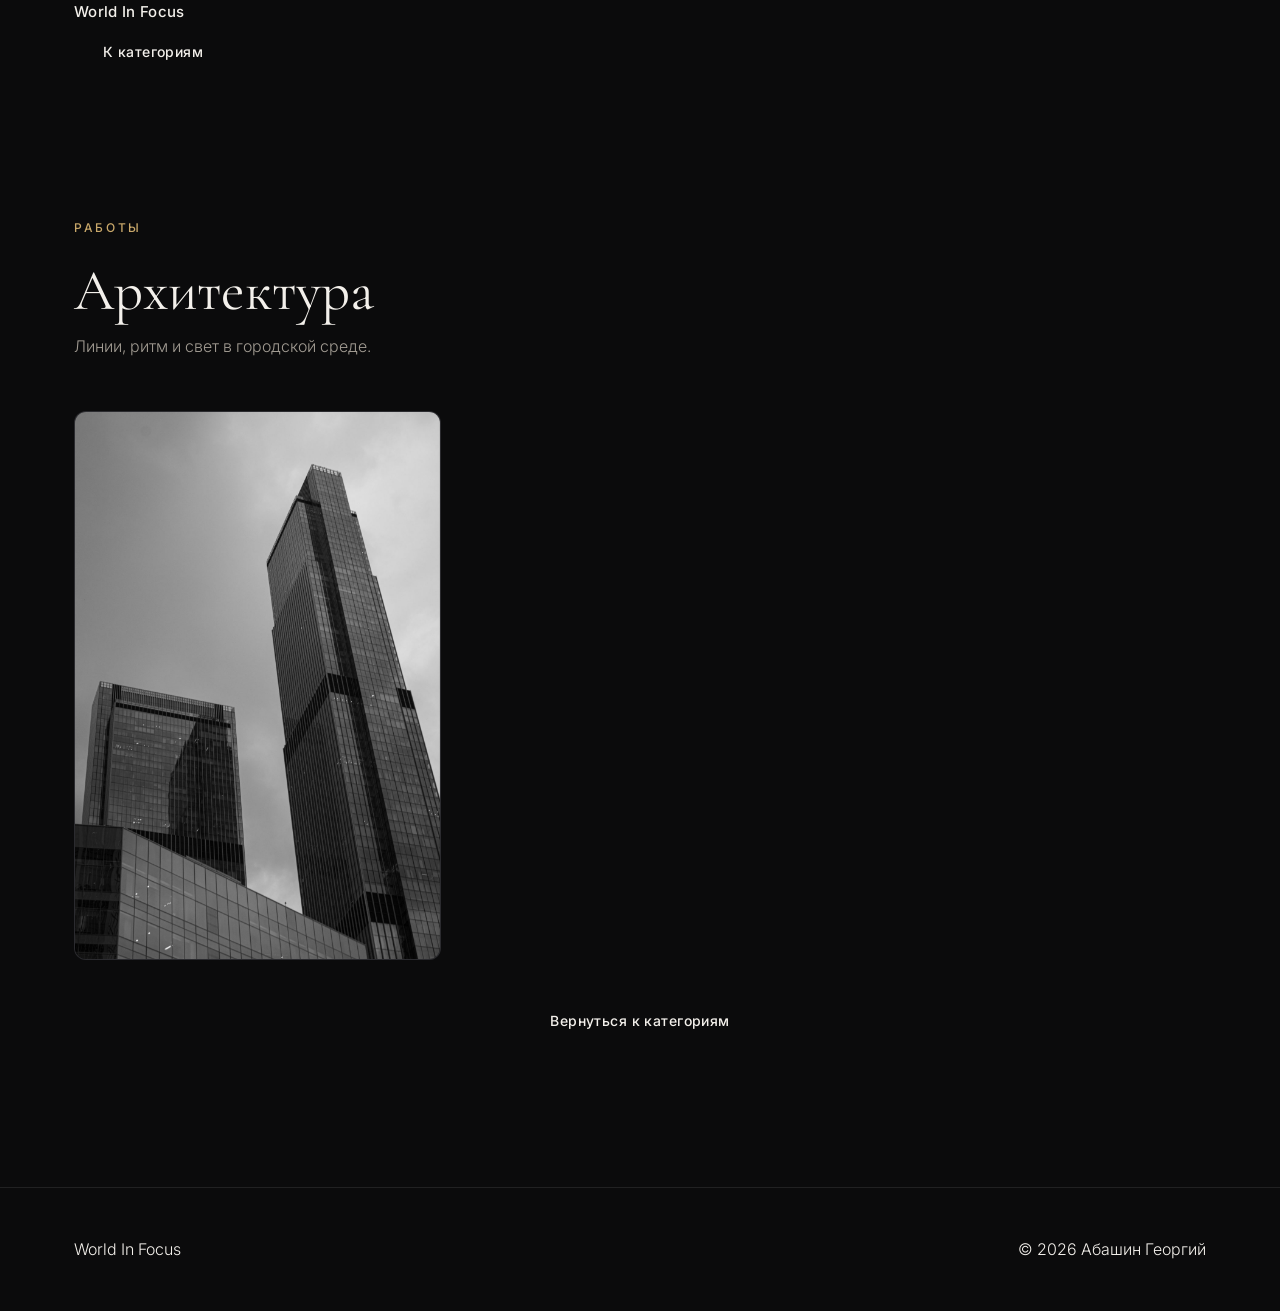
==== architecture.html @ b6ddaa24 "Тестовая версия: категории с подпапками" ====
<!DOCTYPE html>
<html lang="ru">
<head>
<meta charset="utf-8">
<meta name="viewport" content="width=device-width, initial-scale=1">
<title>Архитектура - Фотограф Георгий Абашин</title>
<meta name="description" content="Линии, ритм и свет в городской среде.">
<meta name="robots" content="noindex, follow">
<link rel="icon" href="favicon.svg" type="image/svg+xml">
<link rel="preconnect" href="https://fonts.googleapis.com">
<link rel="preconnect" href="https://fonts.gstatic.com" crossorigin>
<link href="https://fonts.googleapis.com/css2?family=Cormorant+Garamond:ital,wght@0,300;0,400;0,600;1,300;1,400&family=Inter:wght@300;400;500;600&display=swap" rel="stylesheet">
<link rel="stylesheet" href="css/style.css">
</head>
<body>
<header class="topbar">
  <div class="wrap topbar-inner">
    <a class="brand" href="index.html"><span class="brand-text">World In Focus</span></a>
    <a class="btn btn-small" href="index.html#gallery">К категориям</a>
  </div>
</header>

<main>
  <section class="section">
    <div class="wrap">
      <header class="section-head">
        <p class="eyebrow"><a href="index.html#gallery">Работы</a></p>
        <h1 class="cat-title">Архитектура</h1>
        <p class="section-sub">Линии, ритм и свет в городской среде.</p>
      </header>
        <div class="cat-grid">
          <figure class="cat-thumb"><img src="images/work-14.jpg" alt="Московская архитектура" width="1200" height="1800" loading="lazy" decoding="async"></figure>
        </div>
      <p class="cat-back"><a class="btn" href="index.html#gallery">Вернуться к категориям</a></p>
    </div>
  </section>
</main>

<footer class="site-footer">
  <div class="wrap footer-inner">
    <span>World In Focus</span>
    <span>© 2026 Абашин Георгий</span>
  </div>
</footer>
</body>
</html>
---- css/style.css ----
/* =========================================================
   Портфолио фотографа - стили
   Палитра и типографика настраиваются в :root ниже.
   ========================================================= */

:root{
  --bg:#0b0b0c;
  --bg-2:#101012;
  --surface:#16161a;
  --surface-2:#1c1c21;
  --line:rgba(255,255,255,.09);
  --text:#f3f0eb;
  --muted:#a29c93;
  --accent:#c9a86a;
  --accent-soft:rgba(201,168,106,.14);

  --font-body:"Inter",-apple-system,BlinkMacSystemFont,"Segoe UI",Roboto,"Helvetica Neue",Arial,sans-serif;
  --font-display:"Cormorant Garamond",ui-serif,Georgia,"Times New Roman",serif;

  --wrap:1180px;
  --radius:18px;
  --ease:cubic-bezier(.22,.61,.36,1);
}

*,*::before,*::after{box-sizing:border-box}

html{scroll-behavior:smooth}

body{
  margin:0;
  background:var(--bg);
  color:var(--text);
  font-family:var(--font-body);
  font-size:16px;
  line-height:1.65;
  font-weight:300;
  -webkit-font-smoothing:antialiased;
  overflow-x:hidden;
}

img{max-width:100%;display:block}
a{color:inherit;text-decoration:none}
h1,h2,h3{font-family:var(--font-display);font-weight:400;line-height:1.1;margin:0}
p{margin:0}

.wrap{width:100%;max-width:var(--wrap);margin:0 auto;padding:0 24px}

.skip-link{
  position:absolute;left:-9999px;top:0;z-index:200;
  background:var(--accent);color:#12100c;padding:10px 16px;border-radius:0 0 8px 0;
}
.skip-link:focus{left:0}

/* ---------------- Header ---------------- */
.site-header{
  position:fixed;inset:0 0 auto 0;z-index:100;
  padding:18px 0;
  transition:background .35s var(--ease),padding .35s var(--ease),border-color .35s var(--ease);
  border-bottom:1px solid transparent;
}
.site-header.is-scrolled{
  background:rgba(11,11,12,.82);
  backdrop-filter:blur(14px);
  -webkit-backdrop-filter:blur(14px);
  border-bottom-color:var(--line);
  padding:12px 0;
}
.header-inner{display:flex;align-items:center;justify-content:space-between;gap:20px}

.brand{display:flex;align-items:center;gap:12px;font-weight:500;letter-spacing:.02em}
.brand-mark{
  width:12px;height:12px;border-radius:50%;
  background:var(--accent);
  box-shadow:0 0 0 4px var(--accent-soft);
  flex:none;
}
.brand-text{font-size:15px}

.nav{display:flex;gap:30px}
.nav a{
  font-size:14px;color:var(--muted);position:relative;padding:4px 0;
  transition:color .25s var(--ease);
}
.nav a::after{
  content:"";position:absolute;left:0;bottom:0;height:1px;width:0;
  background:var(--accent);transition:width .3s var(--ease);
}
.nav a:hover,.nav a.is-active{color:var(--text)}
.nav a:hover::after,.nav a.is-active::after{width:100%}

.nav-toggle{
  display:none;width:42px;height:42px;border:1px solid var(--line);border-radius:12px;
  background:transparent;cursor:pointer;padding:0;flex-direction:column;align-items:center;justify-content:center;gap:5px;
}
.nav-toggle span{display:block;width:18px;height:1.5px;background:var(--text);transition:transform .3s var(--ease),opacity .3s var(--ease)}
.nav-toggle[aria-expanded="true"] span:nth-child(1){transform:translateY(6.5px) rotate(45deg)}
.nav-toggle[aria-expanded="true"] span:nth-child(2){opacity:0}
.nav-toggle[aria-expanded="true"] span:nth-child(3){transform:translateY(-6.5px) rotate(-45deg)}

/* ---------------- Hero ---------------- */
.hero{
  position:relative;min-height:100svh;display:flex;align-items:center;
  padding:140px 0 90px;overflow:hidden;
}
.hero-media{
  position:absolute;inset:0;z-index:0;
  background:
    radial-gradient(1100px 600px at 78% 15%, rgba(201,168,106,.16), transparent 60%),
    radial-gradient(900px 700px at 10% 90%, rgba(120,140,180,.10), transparent 60%),
    linear-gradient(180deg,var(--bg) 0%, var(--bg-2) 100%);
}
/* Фоновое фото главного экрана подставляет js/site.js inline-стилем:
   относительный url() внутри CSS-переменной браузер считает от css/style.css,
   а не от страницы, поэтому путь задаётся из скрипта. */
.hero.has-photo .hero-media{filter:saturate(.95)}
.hero-media::after{
  content:"";position:absolute;inset:0;
  background-image:radial-gradient(rgba(255,255,255,.035) 1px, transparent 1px);
  background-size:3px 3px;opacity:.5;
}
.hero-inner{position:relative;z-index:1;max-width:760px}

.eyebrow{
  font-size:12px;letter-spacing:.22em;text-transform:uppercase;
  color:var(--accent);margin-bottom:22px;font-weight:500;
}
.hero h1{
  font-size:clamp(46px,8vw,92px);
  letter-spacing:-.015em;
  margin-bottom:26px;
}
.hero h1 em{font-style:italic;color:var(--accent)}
.hero-sub{color:var(--muted);font-size:clamp(16px,1.6vw,19px);max-width:560px;margin-bottom:38px}

.hero-actions{display:flex;flex-wrap:wrap;gap:14px;margin-bottom:64px}

.btn{
  display:inline-flex;align-items:center;justify-content:center;
  padding:14px 28px;border-radius:999px;font-size:14px;letter-spacing:.03em;font-weight:500;
  border:1px solid transparent;cursor:pointer;
  transition:background .3s var(--ease),color .3s var(--ease),border-color .3s var(--ease),transform .3s var(--ease);
}
.btn:hover{transform:translateY(-2px)}
.btn-primary{background:var(--accent);color:#17130c}
.btn-primary:hover{background:#dcbb7c}
.btn-ghost{border-color:var(--line);color:var(--text)}
.btn-ghost:hover{border-color:var(--accent);color:var(--accent)}

.hero-facts{
  list-style:none;margin:0;padding:0;display:flex;flex-wrap:wrap;gap:34px;
  border-top:1px solid var(--line);padding-top:26px;
}
.hero-facts li{display:flex;flex-direction:column;gap:4px;min-width:150px}
.hero-facts strong{font-weight:500;font-size:14px}
.hero-facts span{font-size:13px;color:var(--muted)}

.hero-scroll{
  position:absolute;bottom:34px;left:50%;transform:translateX(-50%);
  width:24px;height:40px;border:1px solid var(--line);border-radius:999px;z-index:1;
}
.hero-scroll span{
  position:absolute;left:50%;top:9px;width:3px;height:6px;border-radius:2px;background:var(--accent);
  transform:translateX(-50%);animation:scrollDot 1.8s var(--ease) infinite;
}
@keyframes scrollDot{
  0%{opacity:0;transform:translate(-50%,0)}
  30%{opacity:1}
  100%{opacity:0;transform:translate(-50%,14px)}
}

/* ---------------- Sections ---------------- */
.section{padding:clamp(80px,11vw,140px) 0}
.section-alt{background:var(--bg-2);border-top:1px solid var(--line);border-bottom:1px solid var(--line)}

.section-head{max-width:640px;margin-bottom:52px}
.section-head-center{margin-left:auto;margin-right:auto;text-align:center}
.section-head h2{font-size:clamp(34px,5vw,58px);letter-spacing:-.01em;margin-bottom:16px}
.section-sub{color:var(--muted);font-size:16px}

/* ---------------- Filters ---------------- */
.filters{display:flex;flex-wrap:wrap;gap:10px;margin-bottom:34px}
.filter{
  border:1px solid var(--line);background:transparent;color:var(--muted);
  padding:9px 18px;border-radius:999px;font:inherit;font-size:13px;cursor:pointer;
  transition:all .28s var(--ease);
}
.filter:hover{color:var(--text);border-color:rgba(255,255,255,.24)}
.filter.is-active{background:var(--accent-soft);border-color:rgba(201,168,106,.5);color:var(--accent)}

/* ---------------- Gallery ---------------- */
.gallery-grid{columns:3 300px;column-gap:18px}
.gallery-item{
  position:relative;break-inside:avoid;margin:0 0 18px;
  border-radius:var(--radius);overflow:hidden;cursor:zoom-in;
  background:var(--surface);border:1px solid var(--line);
  transition:transform .4s var(--ease),border-color .4s var(--ease),box-shadow .4s var(--ease);
}
.gallery-item:hover{transform:translateY(-4px);border-color:rgba(201,168,106,.4);box-shadow:0 24px 50px -28px rgba(0,0,0,.9)}
.gallery-item.is-hidden{display:none}
.gallery-item img{width:100%;height:auto;transition:transform .7s var(--ease),filter .5s var(--ease)}
.gallery-item:hover img{transform:scale(1.04)}

.gallery-caption{
  position:absolute;inset:auto 0 0 0;
  padding:38px 20px 16px;
  display:flex;align-items:flex-end;justify-content:space-between;gap:12px;
  background:linear-gradient(to top,rgba(8,8,9,.9),rgba(8,8,9,0));
  font-size:13px;
  opacity:0;transform:translateY(8px);
  transition:opacity .4s var(--ease),transform .4s var(--ease);
}
.gallery-item:hover .gallery-caption,.gallery-item:focus-visible .gallery-caption{opacity:1;transform:translateY(0)}
.gallery-caption em{font-style:normal;color:var(--accent);font-size:12px;letter-spacing:.06em;text-transform:uppercase;white-space:nowrap}
.gallery-item.is-placeholder{cursor:default}
.gallery-item.is-placeholder:hover img{transform:none}
.gallery-empty{color:var(--muted);text-align:center;padding:40px 0}

/* ---------------- Gear ---------------- */
.gear-grid{display:grid;grid-template-columns:repeat(3,1fr);gap:20px}
.gear-card{
  background:var(--surface);border:1px solid var(--line);border-radius:var(--radius);
  padding:32px 28px;display:flex;flex-direction:column;gap:14px;
  transition:border-color .35s var(--ease),transform .35s var(--ease);
}
.gear-card:hover{border-color:rgba(201,168,106,.35);transform:translateY(-3px)}
.gear-card-wide{grid-column:span 2}
.gear-label{
  font-size:11px;letter-spacing:.2em;text-transform:uppercase;color:var(--accent);font-weight:500;
}
.gear-card h3{font-size:clamp(24px,2.6vw,32px)}
.gear-card p{color:var(--muted);font-size:15px}
.gear-list{list-style:none;margin:0;padding:0;display:grid;gap:18px}
.gear-list li{display:flex;flex-direction:column;gap:4px;padding-left:18px;position:relative}
.gear-list li::before{
  content:"";position:absolute;left:0;top:9px;width:6px;height:6px;border-radius:50%;
  background:var(--accent);opacity:.7;
}
.gear-list strong{font-weight:500;font-size:16px}
.gear-list span{color:var(--muted);font-size:14px;line-height:1.6}

/* ---------------- About ---------------- */
.about-grid{display:grid;grid-template-columns:.85fr 1.15fr;gap:clamp(28px,5vw,64px);align-items:center}
.about-media{border-radius:var(--radius);overflow:hidden;border:1px solid var(--line);background:var(--surface)}
.about-media img{width:100%;aspect-ratio:4/5;object-fit:cover}
.about-text h2{font-size:clamp(30px,4vw,46px);margin-bottom:20px}
.about-text p{color:var(--muted);margin-bottom:18px}
.about-points{list-style:none;margin:26px 0 0;padding:0;display:grid;gap:12px}
.about-points li{position:relative;padding-left:28px;font-size:15px}
.about-points li::before{
  content:"";position:absolute;left:0;top:9px;width:14px;height:1px;background:var(--accent);
}
.about-points li::after{
  content:"";position:absolute;left:0;top:6px;width:7px;height:7px;border:1px solid var(--accent);
  transform:rotate(45deg);
}

/* ---------------- Contact ---------------- */
.contact-grid{display:grid;grid-template-columns:repeat(auto-fit,minmax(240px,1fr));gap:18px;margin-bottom:34px}
.contact-card{
  display:flex;flex-direction:column;gap:8px;
  background:var(--surface);border:1px solid var(--line);border-radius:var(--radius);
  padding:28px 26px;
  transition:border-color .3s var(--ease),background .3s var(--ease),transform .3s var(--ease);
}
.contact-card:hover{border-color:rgba(201,168,106,.5);background:var(--surface-2);transform:translateY(-3px)}
.contact-label{font-size:11px;letter-spacing:.2em;text-transform:uppercase;color:var(--muted)}
.contact-value{font-family:var(--font-display);font-size:clamp(20px,2.2vw,26px);color:var(--text)}
.contact-note{text-align:center;color:var(--muted);font-size:14px}

/* ---------------- Reviews ----------------
   Отзывы приходят из js/reviews.js (редактор сайта) и js/reviews-bot.js
   (Telegram-бот); логика вывода - в js/site.js. */
.reviews-grid{display:grid;grid-template-columns:repeat(auto-fill,minmax(300px,1fr));gap:18px;align-items:start}
.review{
  display:flex;flex-direction:column;gap:14px;height:100%;
  background:var(--surface);border:1px solid var(--line);border-radius:var(--radius);
  padding:28px 26px;
  transition:border-color .3s var(--ease),background .3s var(--ease),transform .3s var(--ease);
}
.review:hover{border-color:rgba(201,168,106,.35);background:var(--surface-2);transform:translateY(-3px)}
.review-head{display:flex;align-items:baseline;justify-content:space-between;gap:14px}
.review-name{font-family:var(--font-display);font-size:clamp(20px,2.2vw,26px)}
.review-date{font-size:12px;color:var(--muted);white-space:nowrap}
.review-series{font-size:11px;letter-spacing:.2em;text-transform:uppercase;color:var(--accent)}
.review-stars{font-size:14px;letter-spacing:.18em;line-height:1}
.review-stars-on{color:var(--accent)}
.review-stars-off{color:rgba(255,255,255,.20)}
.review-text{color:var(--muted);font-size:15px;white-space:pre-line}
.review-photo{margin-top:auto;width:100%;aspect-ratio:4/3;object-fit:cover;border-radius:12px}
.reviews-empty{color:var(--muted);font-size:15px}

/* ---------------- Price ----------------
   Прайс собирается из content.json редактора (sitegen.render_price_section):
   категории карточками, внутри - строки «позиция → сумма». */
.price-grid{display:grid;grid-template-columns:repeat(auto-fit,minmax(320px,1fr));gap:22px;align-items:start}
.price-card{
  background:var(--surface);border:1px solid var(--line);border-radius:var(--radius);
  padding:30px 28px;
  transition:border-color .3s var(--ease),background .3s var(--ease),transform .3s var(--ease);
}
.price-card:hover{border-color:rgba(201,168,106,.35);background:var(--surface-2);transform:translateY(-3px)}
.price-card h3{font-size:clamp(24px,2.6vw,32px);margin-bottom:8px}
.price-card-sub{color:var(--muted);font-size:14px;margin-bottom:16px}
.price-list{list-style:none;margin:0;padding:0}
.price-row{
  display:grid;grid-template-columns:1fr auto;gap:2px 18px;align-items:baseline;
  padding:14px 0;border-top:1px solid var(--line);
}
.price-row:first-child{border-top:0}
.price-name{font-size:16px;overflow-wrap:anywhere}
.price-value{
  font-family:var(--font-display);font-size:clamp(26px,2.6vw,32px);line-height:1.12;
  color:var(--accent);text-align:right;white-space:nowrap;
}
.price-value em{
  display:block;margin-top:4px;
  font-family:var(--font-body);font-style:normal;
  font-size:15px;letter-spacing:.01em;color:rgba(243,240,235,.72);
}
.price-note{grid-column:1/-1;font-size:13.5px;color:var(--muted);margin-top:2px}

/* ---------------- Footer ---------------- */
.site-footer{border-top:1px solid var(--line);padding:48px 0;background:var(--bg)}
.footer-inner{display:flex;flex-wrap:wrap;align-items:center;justify-content:space-between;gap:20px}
.footer-brand{font-family:var(--font-display);font-size:22px}
.footer-nav{display:flex;flex-wrap:wrap;gap:22px}
.footer-nav a{font-size:13px;color:var(--muted);transition:color .25s var(--ease)}
.footer-nav a:hover{color:var(--accent)}
.footer-copy{font-size:12px;color:var(--muted);width:100%}

/* ---------------- Lightbox ---------------- */
.lightbox{
  position:fixed;inset:0;z-index:200;display:none;
  background:rgba(6,6,7,.94);
  backdrop-filter:blur(6px);-webkit-backdrop-filter:blur(6px);
  align-items:center;justify-content:center;
}
.lightbox.is-open{display:flex;animation:lbFade .3s var(--ease)}
@keyframes lbFade{from{opacity:0}to{opacity:1}}
.lightbox img{
  max-width:min(92vw,1400px);max-height:82vh;object-fit:contain;
  border-radius:10px;box-shadow:0 40px 90px -40px #000;
  animation:lbZoom .35s var(--ease);
}
@keyframes lbZoom{from{opacity:0;transform:scale(.97)}to{opacity:1;transform:scale(1)}}
.lightbox-caption{
  position:absolute;left:0;right:0;bottom:26px;text-align:center;
  color:var(--muted);font-size:13px;padding:0 80px;
}
.lightbox-count{
  position:absolute;top:26px;left:50%;transform:translateX(-50%);
  font-size:12px;letter-spacing:.18em;color:var(--muted);
}
.lightbox-btn{
  position:absolute;background:rgba(255,255,255,.06);border:1px solid var(--line);color:var(--text);
  width:48px;height:48px;border-radius:50%;font-size:20px;line-height:1;cursor:pointer;
  display:flex;align-items:center;justify-content:center;
  transition:background .25s var(--ease),border-color .25s var(--ease);
}
.lightbox-btn:hover{background:rgba(201,168,106,.18);border-color:rgba(201,168,106,.5)}
.lightbox-close{top:22px;right:22px}
.lightbox-prev{left:22px;top:50%;transform:translateY(-50%)}
.lightbox-next{right:22px;top:50%;transform:translateY(-50%)}
body.is-locked{overflow:hidden}

/* ---------------- Reveal ----------------
   Скрываем только при работающем JS (.js на <html>),
   иначе контент остался бы невидимым без скриптов. */
.js .reveal{opacity:0;transform:translateY(26px);transition:opacity .8s var(--ease),transform .8s var(--ease)}
.js .reveal.is-visible{opacity:1;transform:none}

/* ---------------- Responsive ---------------- */
@media (max-width:1000px){
  .gear-grid{grid-template-columns:repeat(2,1fr)}
  .gear-card-wide{grid-column:span 2}
  .contact-grid{grid-template-columns:repeat(2,1fr)}
  .reviews-grid{grid-template-columns:repeat(2,1fr)}
}

@media (max-width:820px){
  .nav{
    position:fixed;inset:0 0 auto 0;flex-direction:column;gap:0;
    background:rgba(11,11,12,.98);backdrop-filter:blur(16px);
    padding:90px 24px 28px;
    transform:translateY(-100%);transition:transform .4s var(--ease);
    border-bottom:1px solid var(--line);
  }
  .nav.is-open{transform:translateY(0)}
  .nav a{font-size:18px;padding:16px 0;border-bottom:1px solid var(--line)}
  .nav a::after{display:none}
  .nav-toggle{display:flex}
  .about-grid{grid-template-columns:1fr}
  .about-media{max-width:420px}
  .hero-facts{gap:22px}
}

@media (max-width:620px){
  .gear-grid,.contact-grid,.reviews-grid,.price-grid{grid-template-columns:1fr}
  .gear-card-wide{grid-column:span 1}
  .gallery-grid{columns:1}
  /* цена уезжает под название: длинные названия не выдавливают сумму за карточку */
  .price-row{grid-template-columns:1fr;gap:4px}
  .price-value{text-align:left}
  .footer-inner{flex-direction:column;align-items:flex-start}
  .lightbox-prev{left:8px}
  .lightbox-next{right:8px}
  .lightbox-caption{padding:0 24px;bottom:16px}
}

@media (prefers-reduced-motion:reduce){
  html{scroll-behavior:auto}
  *,*::before,*::after{animation-duration:.001ms !important;transition-duration:.001ms !important}
  .js .reveal{opacity:1;transform:none}
}

/* =========================================================
   КАТЕГОРИИ (тестовая версия сайта)
   Блок на главной: текст слева, пробное фото справа.
   Страница категории: сетка всех фото этой категории.
   ========================================================= */
.cat-list{display:flex;flex-direction:column;gap:26px;margin-top:8px}

.cat-card{
  display:grid;grid-template-columns:1fr minmax(0,320px);gap:34px;align-items:center;
  background:var(--surface);border:1px solid var(--line);border-radius:var(--radius);
  padding:34px;
  transition:border-color .3s var(--ease),background .3s var(--ease);
}
.cat-card:hover{border-color:rgba(201,168,106,.35);background:var(--surface-2)}
.cat-card h3{font-size:clamp(28px,3vw,40px);margin-bottom:10px}
.cat-sub{color:var(--muted);font-size:15px;margin-bottom:8px;max-width:52ch}
.cat-count{font-size:12px;letter-spacing:.18em;text-transform:uppercase;color:var(--accent);margin-bottom:20px}
.cat-card .btn{margin-top:4px}

.cat-cover{display:block;overflow:hidden;border-radius:12px;border:1px solid var(--line)}
.cat-cover img{display:block;width:100%;height:100%;aspect-ratio:3/4;object-fit:cover;
  transition:transform .5s var(--ease)}
.cat-cover:hover img{transform:scale(1.04)}

.cat-title{font-size:clamp(34px,4.5vw,58px);margin-bottom:10px}
.cat-grid{
  columns:3;column-gap:16px;margin-top:10px;
}
.cat-thumb{
  margin:0 0 16px;break-inside:avoid;overflow:hidden;border-radius:12px;
  border:1px solid var(--line);background:var(--surface);
}
.cat-thumb img{display:block;width:100%;height:auto;transition:transform .5s var(--ease)}
.cat-thumb:hover img{transform:scale(1.03)}
.cat-back{margin-top:34px;text-align:center}
.section-head .eyebrow a{color:inherit;text-decoration:none}
.section-head .eyebrow a:hover{color:var(--accent)}

@media (max-width:820px){
  .cat-card{grid-template-columns:1fr;padding:24px;gap:20px}
  .cat-cover{order:-1}
  .cat-cover img{aspect-ratio:16/10}
  .cat-grid{columns:2}
}
@media (max-width:520px){
  .cat-grid{columns:1}
}
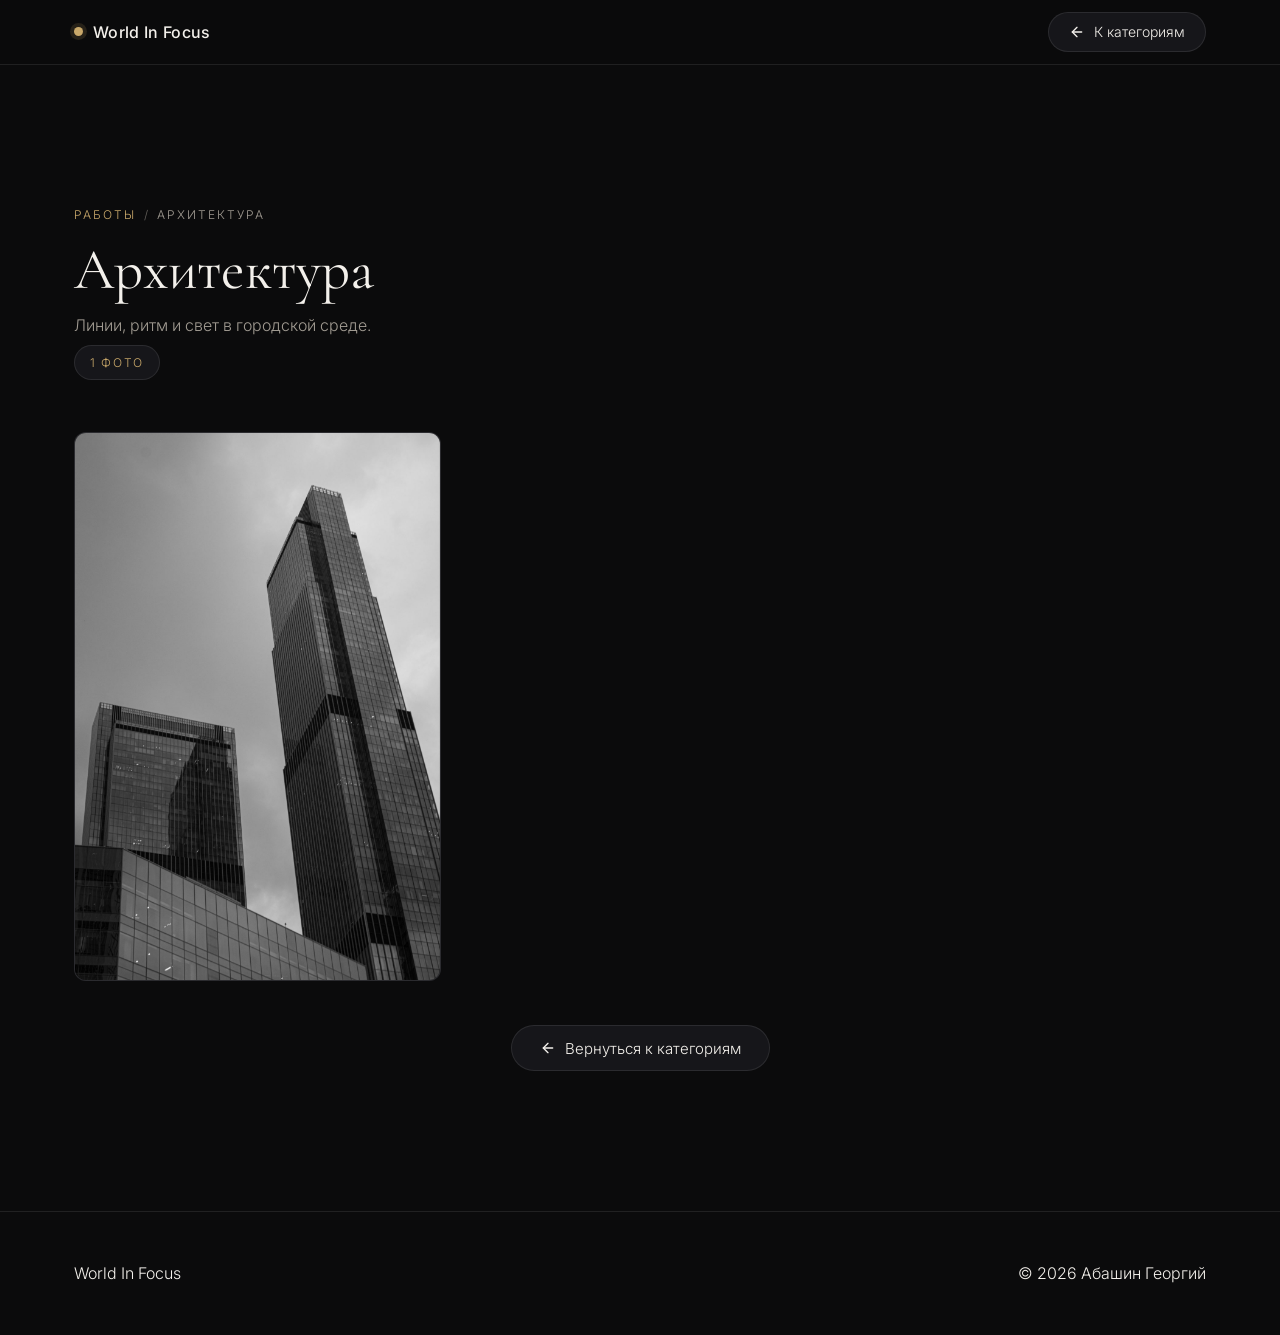
==== commit 9a66b069: "Адаптив под мобильные: кнопка «К категориям», крошки, счётчик фото" ====
--- a/architecture.html
+++ b/architecture.html
@@ -2,7 +2,9 @@
 <html lang="ru">
 <head>
 <meta charset="utf-8">
-<meta name="viewport" content="width=device-width, initial-scale=1">
+<meta name="viewport" content="width=device-width, initial-scale=1, viewport-fit=cover">
+<meta name="theme-color" content="#0b0b0c">
+<meta name="format-detection" content="telephone=no">
 <title>Архитектура - Фотограф Георгий Абашин</title>
 <meta name="description" content="Линии, ритм и свет в городской среде.">
 <meta name="robots" content="noindex, follow">
@@ -13,10 +15,13 @@
 <link rel="stylesheet" href="css/style.css">
 </head>
 <body>
-<header class="topbar">
-  <div class="wrap topbar-inner">
-    <a class="brand" href="index.html"><span class="brand-text">World In Focus</span></a>
-    <a class="btn btn-small" href="index.html#gallery">К категориям</a>
+
+<header class="cat-topbar">
+  <div class="wrap">
+    <a class="cat-brand" href="index.html">
+      <span class="brand-dot" aria-hidden="true"></span>World In Focus
+    </a>
+    <a class="btn-back" href="index.html#gallery"><svg viewBox="0 0 24 24" fill="none" stroke="currentColor" stroke-width="2" stroke-linecap="round" stroke-linejoin="round" aria-hidden="true"><path d="M19 12H5"/><path d="M12 19l-7-7 7-7"/></svg><span class="btn-back-text">К категориям</span></a>
   </div>
 </header>
 
@@ -24,14 +29,19 @@
   <section class="section">
     <div class="wrap">
       <header class="section-head">
-        <p class="eyebrow"><a href="index.html#gallery">Работы</a></p>
+        <nav class="cat-crumbs" aria-label="Навигация">
+          <a href="index.html#gallery">Работы</a>
+          <span class="sep" aria-hidden="true">/</span>
+          <span class="current">Архитектура</span>
+        </nav>
         <h1 class="cat-title">Архитектура</h1>
         <p class="section-sub">Линии, ритм и свет в городской среде.</p>
+        <p class="cat-meta">1 фото</p>
       </header>
         <div class="cat-grid">
           <figure class="cat-thumb"><img src="images/work-14.jpg" alt="Московская архитектура" width="1200" height="1800" loading="lazy" decoding="async"></figure>
         </div>
-      <p class="cat-back"><a class="btn" href="index.html#gallery">Вернуться к категориям</a></p>
+      <p class="cat-back"><a class="btn-back" href="index.html#gallery"><svg viewBox="0 0 24 24" fill="none" stroke="currentColor" stroke-width="2" stroke-linecap="round" stroke-linejoin="round" aria-hidden="true"><path d="M19 12H5"/><path d="M12 19l-7-7 7-7"/></svg><span class="btn-back-text">Вернуться к категориям</span></a></p>
     </div>
   </section>
 </main>
--- a/css/style.css
+++ b/css/style.css
@@ -460,3 +460,117 @@
 @media (max-width:520px){
   .cat-grid{columns:1}
 }
+
+/* =========================================================
+   КАТЕГОРИИ: мобильная адаптация и кнопки
+   Одна вёрстка под все экраны: телефон, планшет, ПК.
+   ========================================================= */
+
+/* Верхняя панель страницы категории */
+.cat-topbar{
+  border-bottom:1px solid var(--line);
+  background:rgba(11,11,12,.92);
+  backdrop-filter:saturate(140%) blur(10px);
+  position:sticky;top:0;z-index:50;
+}
+.cat-topbar .wrap{
+  display:flex;align-items:center;justify-content:space-between;
+  gap:16px;min-height:64px;
+}
+.cat-brand{
+  display:inline-flex;align-items:center;gap:10px;
+  color:var(--text);text-decoration:none;font-weight:500;letter-spacing:.02em;
+}
+.cat-brand:hover{color:var(--accent)}
+.cat-brand .brand-dot{
+  width:9px;height:9px;border-radius:50%;background:var(--accent);
+  box-shadow:0 0 0 4px var(--accent-soft);flex:none;
+}
+
+/* Кнопка «К категориям» — аккуратная, с иконкой-стрелкой */
+.btn-back{
+  display:inline-flex;align-items:center;gap:9px;
+  padding:11px 20px;border-radius:999px;
+  border:1px solid var(--line);background:var(--surface);
+  color:var(--text);font-size:14px;text-decoration:none;line-height:1;
+  transition:border-color .25s var(--ease),color .25s var(--ease),background .25s var(--ease);
+}
+.btn-back svg{width:16px;height:16px;flex:none;transition:transform .25s var(--ease)}
+.btn-back:hover{border-color:var(--accent);color:var(--accent);background:var(--surface-2)}
+.btn-back:hover svg{transform:translateX(-3px)}
+.btn-back:active{transform:translateY(1px)}
+
+/* Крупная кнопка внизу страницы категории */
+.cat-back{
+  margin-top:44px;display:flex;justify-content:center;
+}
+.cat-back .btn-back{padding:14px 28px;font-size:15px}
+
+/* Крошка «Работы / Портреты» */
+.cat-crumbs{
+  display:flex;flex-wrap:wrap;align-items:center;gap:8px;
+  font-size:12px;letter-spacing:.16em;text-transform:uppercase;
+  color:var(--accent);margin-bottom:14px;
+}
+.cat-crumbs a{color:var(--accent);text-decoration:none}
+.cat-crumbs a:hover{text-decoration:underline}
+.cat-crumbs .sep{color:var(--muted);opacity:.6}
+.cat-crumbs .current{color:var(--muted)}
+
+/* Счётчик фото на странице категории */
+.cat-meta{
+  display:inline-flex;align-items:center;gap:8px;
+  margin-top:6px;padding:7px 15px;border-radius:999px;
+  border:1px solid var(--line);background:var(--surface);
+  font-size:12px;letter-spacing:.14em;text-transform:uppercase;color:var(--accent);
+}
+
+/* ---- Планшет ---- */
+@media (max-width:1000px){
+  .cat-grid{columns:2}
+  .cat-card{grid-template-columns:1fr minmax(0,260px);gap:26px;padding:26px}
+}
+
+/* ---- Телефон ---- */
+@media (max-width:820px){
+  .cat-list{gap:18px}
+  .cat-card{
+    grid-template-columns:1fr;gap:18px;padding:20px;border-radius:16px;
+  }
+  /* Фото сверху, текст под ним — так удобнее листать на телефоне */
+  .cat-cover{order:-1}
+  .cat-cover img{aspect-ratio:4/3;height:auto}
+  .cat-card h3{font-size:clamp(24px,7vw,32px)}
+  .cat-sub{font-size:14px}
+  .cat-card .btn{width:100%;padding:13px 20px;font-size:14px}
+
+  .cat-title{font-size:clamp(28px,8vw,40px)}
+  .cat-grid{columns:2;column-gap:12px}
+  .cat-thumb{margin-bottom:12px;border-radius:10px}
+
+  .cat-topbar .wrap{min-height:56px;gap:10px}
+  .cat-brand{font-size:14px}
+  .btn-back{padding:10px 16px;font-size:13px}
+  .btn-back .btn-back-text{display:none}   /* на узком экране только иконка */
+  .cat-back{margin-top:28px}
+  .cat-back .btn-back{padding:13px 22px}
+}
+
+/* ---- Очень узкий телефон ---- */
+@media (max-width:520px){
+  .cat-card{padding:16px}
+  .cat-grid{columns:1}
+  .cat-thumb{margin-bottom:10px}
+  .cat-meta{font-size:11px}
+}
+
+/* ---- Широкий экран: больше колонок ---- */
+@media (min-width:1400px){
+  .cat-grid{columns:4}
+}
+
+/* ---- Тач-устройства: убираем эффект наведения-прилипания ---- */
+@media (hover:none){
+  .cat-cover:hover img,.cat-thumb:hover img{transform:none}
+  .btn-back:hover{background:var(--surface);color:var(--text);border-color:var(--line)}
+}
